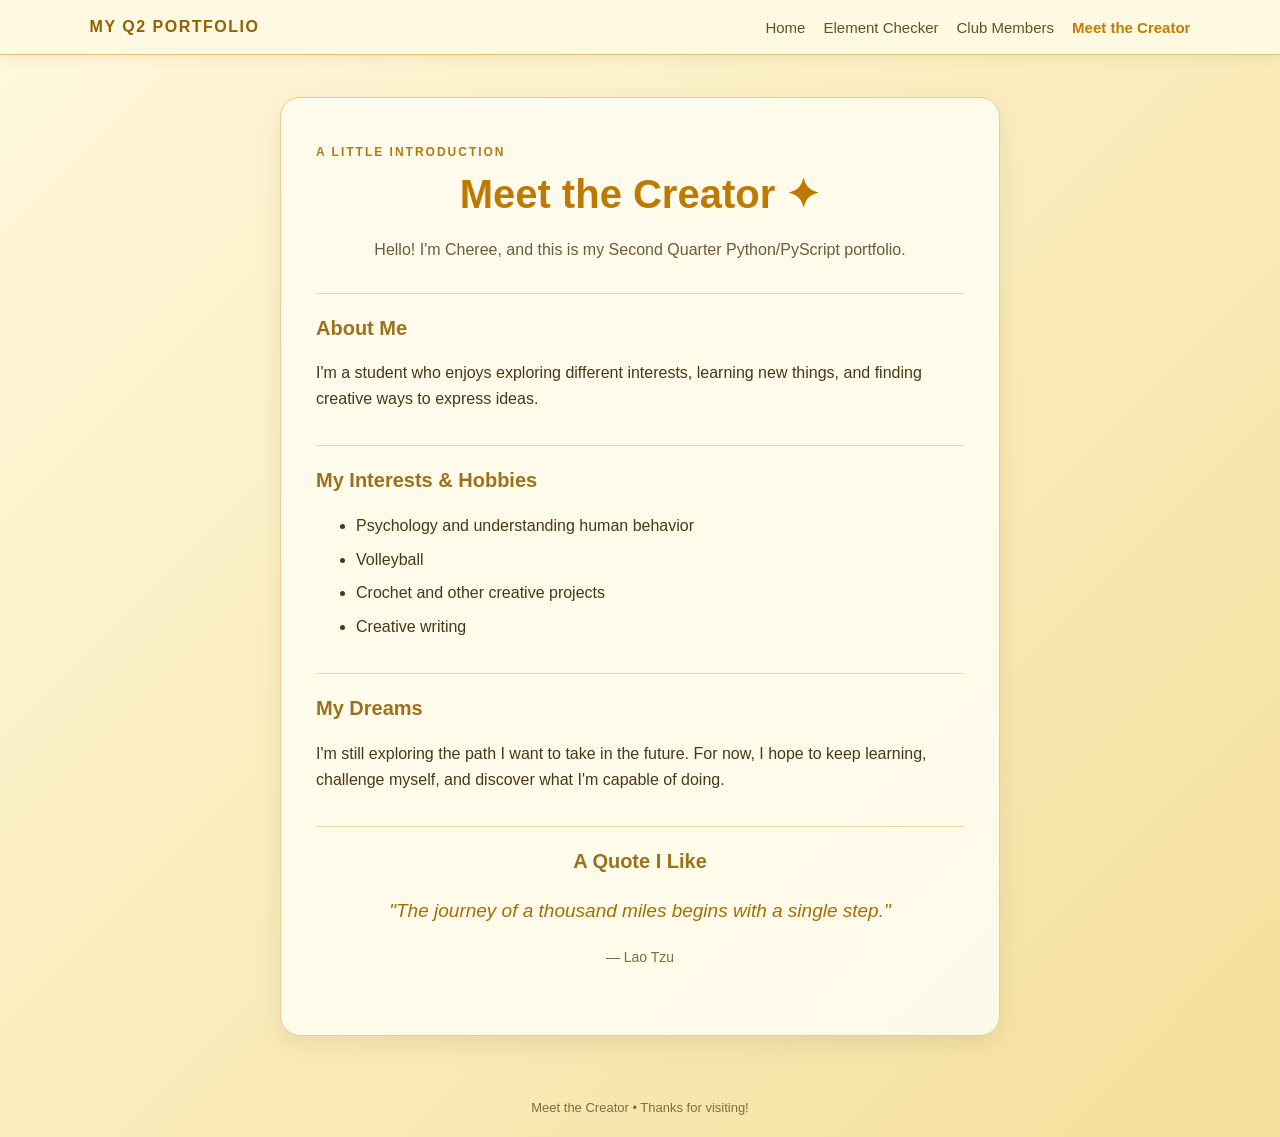
==== creator.html @ 71b492ac "a" ====
<!DOCTYPE html>
<html lang="en">
<head>
    <meta charset="UTF-8">
    <meta name="viewport" content="width=device-width, initial-scale=1.0">
    <title>Meet the Creator</title>

    <link rel="stylesheet" href="style.css">
</head>
<body class="creator-page">

    <nav class="navbar">
        <a class="brand" href="index.html">MY Q2 PORTFOLIO</a>

        <div class="nav-links">
            <a href="index.html">Home</a>
            <a href="skillstest.html">Element Checker</a>
            <a href="drill2.html">Club Members</a>
            <a class="active" href="creator.html">Meet the Creator</a>
        </div>
    </nav>

    <main class="page-wrap narrow">

        <section class="creator-card">

            <p class="eyebrow">A LITTLE INTRODUCTION</p>

            <h1>Meet the Creator ✦</h1>

            <p class="creator-lead">
                Hello! I'm Cheree, and this is my Second Quarter
                Python/PyScript portfolio.
            </p>

            <div class="about-section">
                <h2>About Me</h2>

                <p>
                    I'm a student who enjoys exploring different
                    interests, learning new things, and finding
                    creative ways to express ideas.
                </p>
            </div>

            <div class="about-section">
                <h2>My Interests & Hobbies</h2>

                <ul>
                    <li>Psychology and understanding human behavior</li>
                    <li>Volleyball</li>
                    <li>Crochet and other creative projects</li>
                    <li>Creative writing</li>
                </ul>
            </div>

            <div class="about-section">
                <h2>My Dreams</h2>

                <p>
                    I'm still exploring the path I want to take
                    in the future. For now, I hope to keep learning,
                    challenge myself, and discover what I'm
                    capable of doing.
                </p>
            </div>

            <div class="about-section quote-section">
                <h2>A Quote I Like</h2>

                <p class="quote">
                    "The journey of a thousand miles begins
                    with a single step."
                </p>

                <p class="quote-note">— Lao Tzu</p>
            </div>

        </section>

    </main>

    <footer>Meet the Creator • Thanks for visiting!</footer>

</body>
</html>
---- style.css ----
* {
    box-sizing: border-box;
}

body {
    margin: 0;
    min-height: 100vh;
    font-family: 'Gill Sans', 'Gill Sans MT', Calibri, 'Trebuchet MS', sans-serif;
    color: #493813;
    background: linear-gradient(135deg, #fff8dc, #f5df9b);
}

.navbar {
    display: flex;
    justify-content: space-between;
    align-items: center;
    gap: 20px;
    padding: 18px 7%;
    background: rgba(255, 250, 229, 0.95);
    border-bottom: 1px solid #dfc477;
    box-shadow: 0 3px 12px rgba(92, 68, 16, 0.08);
}

.brand {
    color: #946000;
    font-weight: bold;
    letter-spacing: 1.5px;
    text-decoration: none;
    white-space: nowrap;
}

.nav-links {
    display: flex;
    flex-wrap: wrap;
    gap: 18px;
}

.nav-links a {
    color: #66501f;
    text-decoration: none;
    font-size: 15px;
}

.nav-links a:hover,
.nav-links a.active {
    color: #c17b00;
    font-weight: bold;
}

.page-wrap {
    width: min(1050px, 90%);
    margin: 42px auto;
}

.page-wrap.narrow {
    width: min(720px, 90%);
}

.hero,
.content-card,
.result-card,
.creator-card {
    background: rgba(255, 252, 239, 0.94);
    border: 1px solid #e5cf8c;
    border-radius: 20px;
    box-shadow: 0 8px 24px rgba(93, 68, 15, 0.10);
}

.hero {
    padding: 42px 30px;
    text-align: center;
}

.eyebrow {
    color: #b17a12;
    font-size: 12px;
    font-weight: bold;
    letter-spacing: 2px;
}

h1 {
    color: #bd7900;
    margin: 10px 0;
    font-size: clamp(27px, 5vw, 40px);
}

h2 {
    color: #9c711e;
}

.hero h2 {
    font-size: 19px;
    font-weight: normal;
    margin: 8px 0 14px;
}

.intro {
    max-width: 520px;
    margin: 0 auto 22px;
    line-height: 1.6;
    color: #6d5b35;
}

.form-area {
    width: min(390px, 100%);
    margin: 0 auto;
}

input {
    width: 100%;
    padding: 13px;
    margin: 7px 0;
    border: 1.5px solid #c8ad65;
    border-radius: 10px;
    background: #fffdf5;
    color: #493813;
    font: inherit;
}

input:focus {
    outline: none;
    border: 2px solid #d69e2e;
}

button {
    width: 100%;
    padding: 12px 22px;
    margin-top: 9px;
    border: none;
    border-radius: 10px;
    background: #e5a51e;
    color: #fffdf5;
    font: inherit;
    font-weight: bold;
    cursor: pointer;
}

button:hover {
    background: #c8870b;
}

.message {
    margin-top: 18px;
    line-height: 1.5;
    color: #66501f;
}

.content-card {
    margin-top: 26px;
    padding: 28px;
}

.content-card > h2 {
    text-align: center;
    margin-top: 0;
}

.card-grid {
    display: grid;
    grid-template-columns: repeat(3, 1fr);
    gap: 16px;
}

.activity-card {
    display: block;
    padding: 20px;
    border: 1px solid #e5cf8c;
    border-radius: 14px;
    background: #fff8df;
    color: #59451d;
    text-decoration: none;
    transition: transform 0.2s, background 0.2s;
}

.activity-card:hover {
    transform: translateY(-4px);
    background: #fff0bd;
}

.card-icon {
    font-size: 27px;
}

.activity-card h3 {
    color: #a66d00;
    margin: 10px 0 6px;
}

.activity-card p {
    line-height: 1.45;
    font-size: 14px;
}

.card-link {
    color: #b87900;
    font-weight: bold;
    font-size: 14px;
}

.activity-hero {
    margin-bottom: 22px;
}

.result-card {
    padding: 25px 30px;
}

.result-card h2 {
    text-align: center;
    margin-top: 0;
}

.result-card p {
    padding: 9px 12px;
    margin: 8px 0;
    border-radius: 8px;
    background: #fff7dc;
    color: #5c4822;
}

.result-card span {
    color: #a66d00;
    font-weight: bold;
}

.member-output {
    min-height: 150px;
    padding: 16px;
    border-left: 4px solid #d99b17;
    border-radius: 8px;
    background: #fff7dc;
    color: #5c4822;
    font-family: monospace;
    white-space: pre-wrap;
    line-height: 1.55;
    overflow-wrap: anywhere;
}

.creator-card {
    padding: 35px;
}

.creator-card h1 {
    text-align: center;
}

.creator-lead {
    text-align: center;
    line-height: 1.6;
    color: #6d5b35;
    margin: 20px auto 30px;
}

.about-section {
    padding: 18px 0;
    border-top: 1px solid #ead9a7;
    line-height: 1.6;
}

.about-section h2 {
    margin-top: 0;
    font-size: 20px;
}

.about-section li {
    margin: 8px 0;
}

.quote-section {
    text-align: center;
}

.quote {
    color: #a66d00;
    font-size: 19px;
    font-style: italic;
}

.quote-note {
    color: #806c42;
    font-size: 14px;
}

footer {
    padding: 22px;
    text-align: center;
    color: #806c42;
    font-size: 13px;
}

@media (max-width: 700px) {

    .navbar {
        flex-direction: column;
    }

    .nav-links {
        justify-content: center;
        gap: 12px;
    }

    .card-grid {
        grid-template-columns: 1fr;
    }

    .hero {
        padding: 32px 20px;
    }

    .creator-card {
        padding: 25px 20px;
    }
}
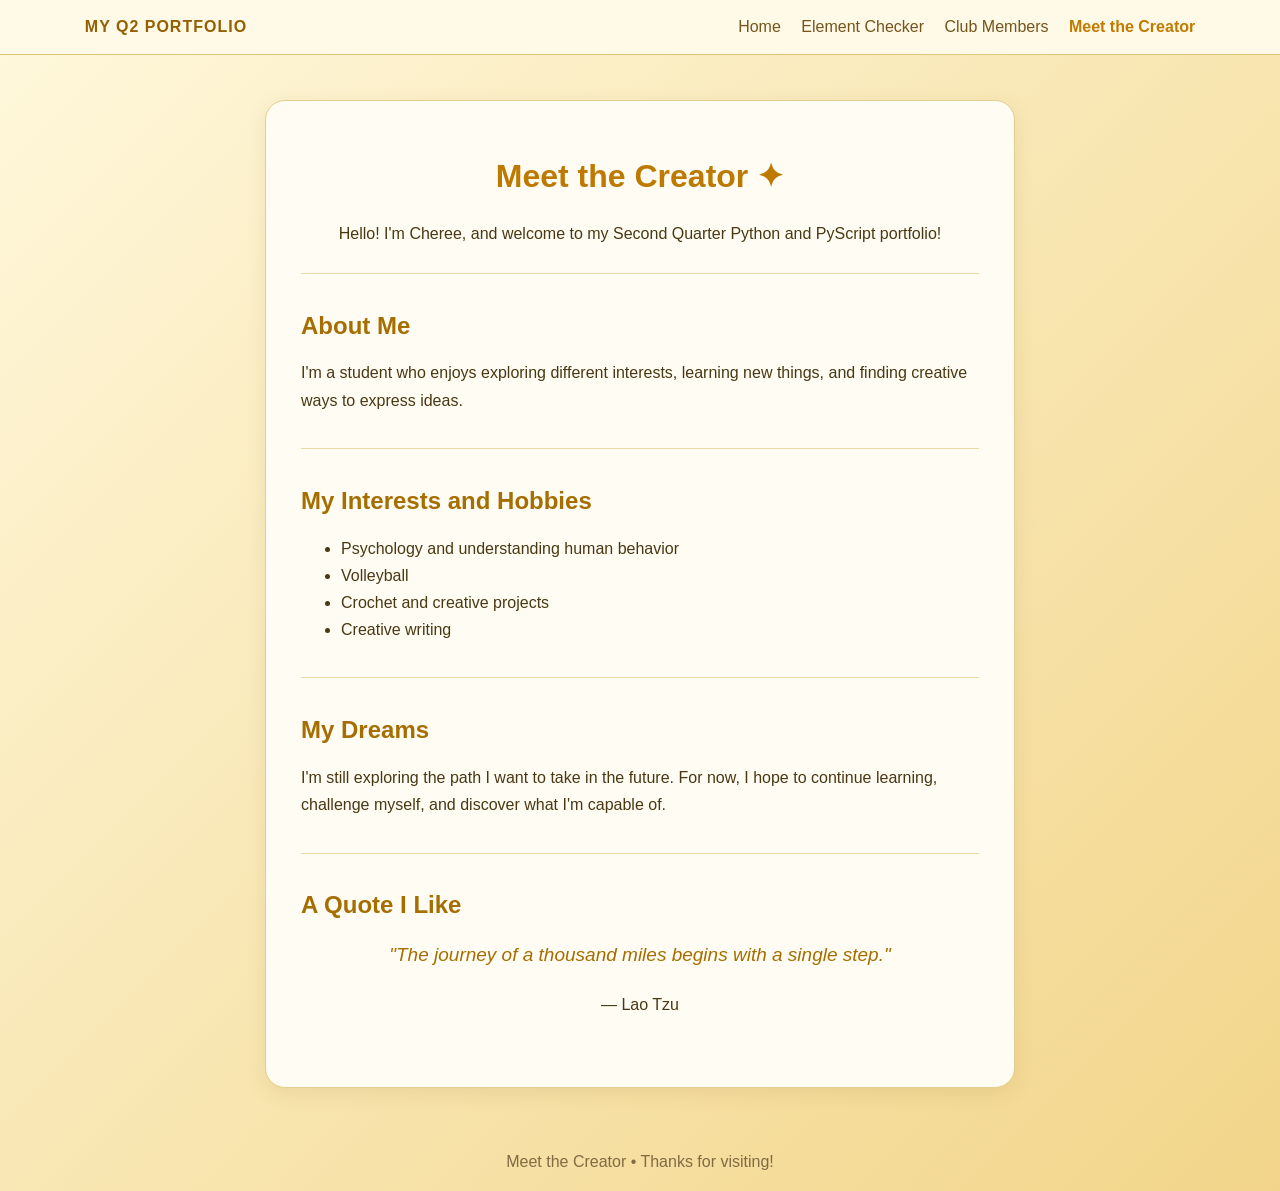
==== commit 494877b9: "u" ====
--- a/creator.html
+++ b/creator.html
@@ -6,14 +6,115 @@
     <meta name="viewport" content="width=device-width, initial-scale=1.0">
     <title>Meet the Creator</title>
 
-    <link rel="stylesheet" href="style.css">
+    <style>
+        * {
+            box-sizing: border-box;
+        }
+
+        body {
+            margin: 0;
+            min-height: 100vh;
+            background: linear-gradient(135deg, #fff8dc, #f2d58a);
+            font-family: 'Gill Sans', 'Gill Sans MT', Calibri, sans-serif;
+            color: #493813;
+        }
+
+        nav {
+            background: #fff9e8;
+            padding: 18px 6%;
+            display: flex;
+            justify-content: space-between;
+            align-items: center;
+            flex-wrap: wrap;
+            gap: 15px;
+            border-bottom: 1px solid #dfc477;
+        }
+
+        nav a {
+            text-decoration: none;
+            color: #75551b;
+            margin: 0 8px;
+        }
+
+        nav a:hover, nav a.active {
+            color: #c17b00;
+            font-weight: bold;
+        }
+
+        .brand {
+            font-weight: bold;
+            letter-spacing: 1px;
+            color: #946000;
+        }
+
+        .container {
+            width: min(750px, 90%);
+            margin: 45px auto;
+            padding: 35px;
+            background: #fffdf3;
+            border: 1px solid #e5cf8c;
+            border-radius: 20px;
+            box-shadow: 0 5px 20px #8c6b2420;
+        }
+
+        h1 {
+            color: #bd7900;
+            text-align: center;
+        }
+
+        h2 {
+            color: #a66d00;
+        }
+
+        p, li {
+            line-height: 1.7;
+        }
+
+        .intro {
+            text-align: center;
+            margin: 25px 0;
+        }
+
+        .section {
+            border-top: 1px solid #ead9a7;
+            padding: 18px 0;
+        }
+
+        .quote {
+            text-align: center;
+            color: #a66d00;
+            font-size: 19px;
+            font-style: italic;
+        }
+
+        footer {
+            text-align: center;
+            padding: 20px;
+            color: #806c42;
+        }
+
+        @media (max-width: 650px) {
+            nav {
+                justify-content: center;
+            }
+
+            nav div {
+                text-align: center;
+            }
+
+            .container {
+                padding: 25px 18px;
+            }
+        }
+    </style>
 </head>
-<body class="creator-page">
 
-    <nav class="navbar">
+<body>
+
+    <nav>
         <a class="brand" href="index.html">MY Q2 PORTFOLIO</a>
 
-        <div class="nav-links">
+        <div>
             <a href="index.html">Home</a>
             <a href="skillstest.html">Element Checker</a>
             <a href="drill2.html">Club Members</a>
@@ -21,65 +122,56 @@
         </div>
     </nav>
 
-    <main class="page-wrap narrow">
+    <div class="container">
 
-        <section class="creator-card">
+        <h1>Meet the Creator ✦</h1>
 
-            <p class="eyebrow">A LITTLE INTRODUCTION</p>
+        <p class="intro">
+            Hello! I'm Cheree, and welcome to my Second Quarter
+            Python and PyScript portfolio!
+        </p>
 
-            <h1>Meet the Creator ✦</h1>
+        <div class="section">
+            <h2>About Me</h2>
+            <p>
+                I'm a student who enjoys exploring different interests,
+                learning new things, and finding creative ways to
+                express ideas.
+            </p>
+        </div>
 
-            <p class="creator-lead">
-                Hello! I'm Cheree, and this is my Second Quarter
-                Python/PyScript portfolio.
+        <div class="section">
+            <h2>My Interests and Hobbies</h2>
+
+            <ul>
+                <li>Psychology and understanding human behavior</li>
+                <li>Volleyball</li>
+                <li>Crochet and creative projects</li>
+                <li>Creative writing</li>
+            </ul>
+        </div>
+
+        <div class="section">
+            <h2>My Dreams</h2>
+
+            <p>
+                I'm still exploring the path I want to take in the
+                future. For now, I hope to continue learning,
+                challenge myself, and discover what I'm capable of.
+            </p>
+        </div>
+
+        <div class="section">
+            <h2>A Quote I Like</h2>
+
+            <p class="quote">
+                "The journey of a thousand miles begins with a single step."
             </p>
 
-            <div class="about-section">
-                <h2>About Me</h2>
+            <p style="text-align: center;">— Lao Tzu</p>
+        </div>
 
-                <p>
-                    I'm a student who enjoys exploring different
-                    interests, learning new things, and finding
-                    creative ways to express ideas.
-                </p>
-            </div>
-
-            <div class="about-section">
-                <h2>My Interests & Hobbies</h2>
-
-                <ul>
-                    <li>Psychology and understanding human behavior</li>
-                    <li>Volleyball</li>
-                    <li>Crochet and other creative projects</li>
-                    <li>Creative writing</li>
-                </ul>
-            </div>
-
-            <div class="about-section">
-                <h2>My Dreams</h2>
-
-                <p>
-                    I'm still exploring the path I want to take
-                    in the future. For now, I hope to keep learning,
-                    challenge myself, and discover what I'm
-                    capable of doing.
-                </p>
-            </div>
-
-            <div class="about-section quote-section">
-                <h2>A Quote I Like</h2>
-
-                <p class="quote">
-                    "The journey of a thousand miles begins
-                    with a single step."
-                </p>
-
-                <p class="quote-note">— Lao Tzu</p>
-            </div>
-
-        </section>
-
-    </main>
+    </div>
 
     <footer>Meet the Creator • Thanks for visiting!</footer>
 
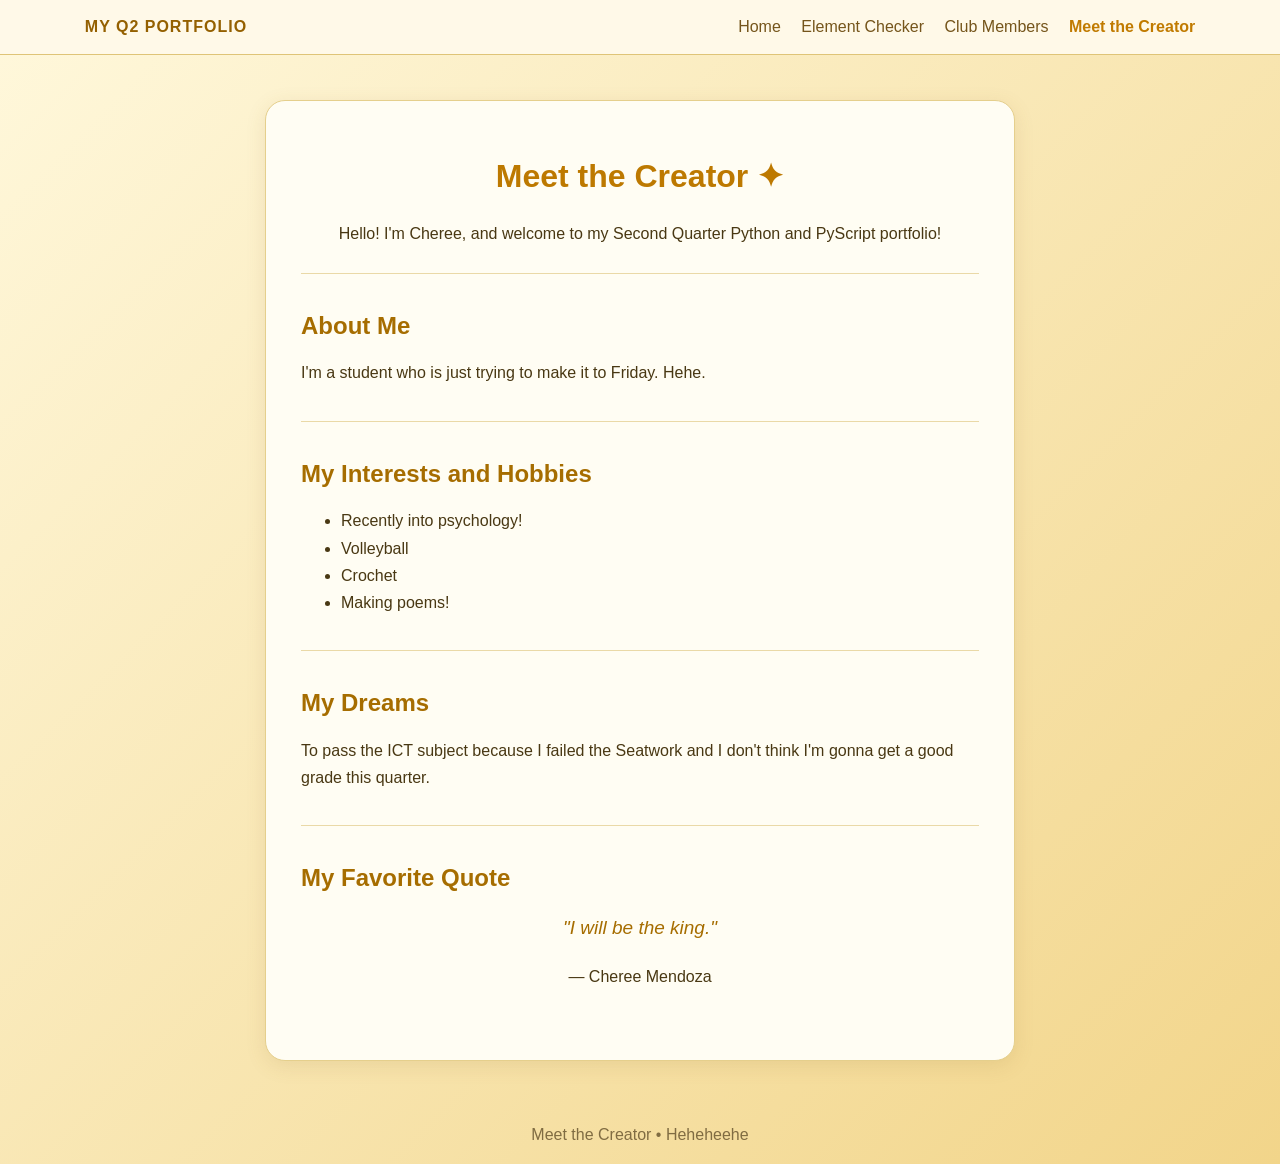
==== commit d83e4499: "Hi" ====
--- a/creator.html
+++ b/creator.html
@@ -1,4 +1,3 @@
-
 <!DOCTYPE html>
 <html lang="en">
 <head>
@@ -134,9 +133,7 @@
         <div class="section">
             <h2>About Me</h2>
             <p>
-                I'm a student who enjoys exploring different interests,
-                learning new things, and finding creative ways to
-                express ideas.
+                I'm a student who is just trying to make it to Friday. Hehe.
             </p>
         </div>
 
@@ -144,10 +141,10 @@
             <h2>My Interests and Hobbies</h2>
 
             <ul>
-                <li>Psychology and understanding human behavior</li>
+                <li>Recently into psychology!</li>
                 <li>Volleyball</li>
-                <li>Crochet and creative projects</li>
-                <li>Creative writing</li>
+                <li>Crochet</li>
+                <li>Making poems!</li>
             </ul>
         </div>
 
@@ -155,25 +152,24 @@
             <h2>My Dreams</h2>
 
             <p>
-                I'm still exploring the path I want to take in the
-                future. For now, I hope to continue learning,
-                challenge myself, and discover what I'm capable of.
+                To pass the ICT subject because I failed the Seatwork and I don't think I'm gonna get a good grade this quarter.
             </p>
         </div>
 
         <div class="section">
-            <h2>A Quote I Like</h2>
+            <h2>My Favorite Quote</h2>
 
             <p class="quote">
-                "The journey of a thousand miles begins with a single step."
+                "I will be the king."
             </p>
 
-            <p style="text-align: center;">— Lao Tzu</p>
+            <p style="text-align: center;">— Cheree Mendoza</p>
         </div>
 
     </div>
 
-    <footer>Meet the Creator • Thanks for visiting!</footer>
+    <footer>Meet the Creator • Heheheehe</footer>
+
 
 </body>
 </html>
